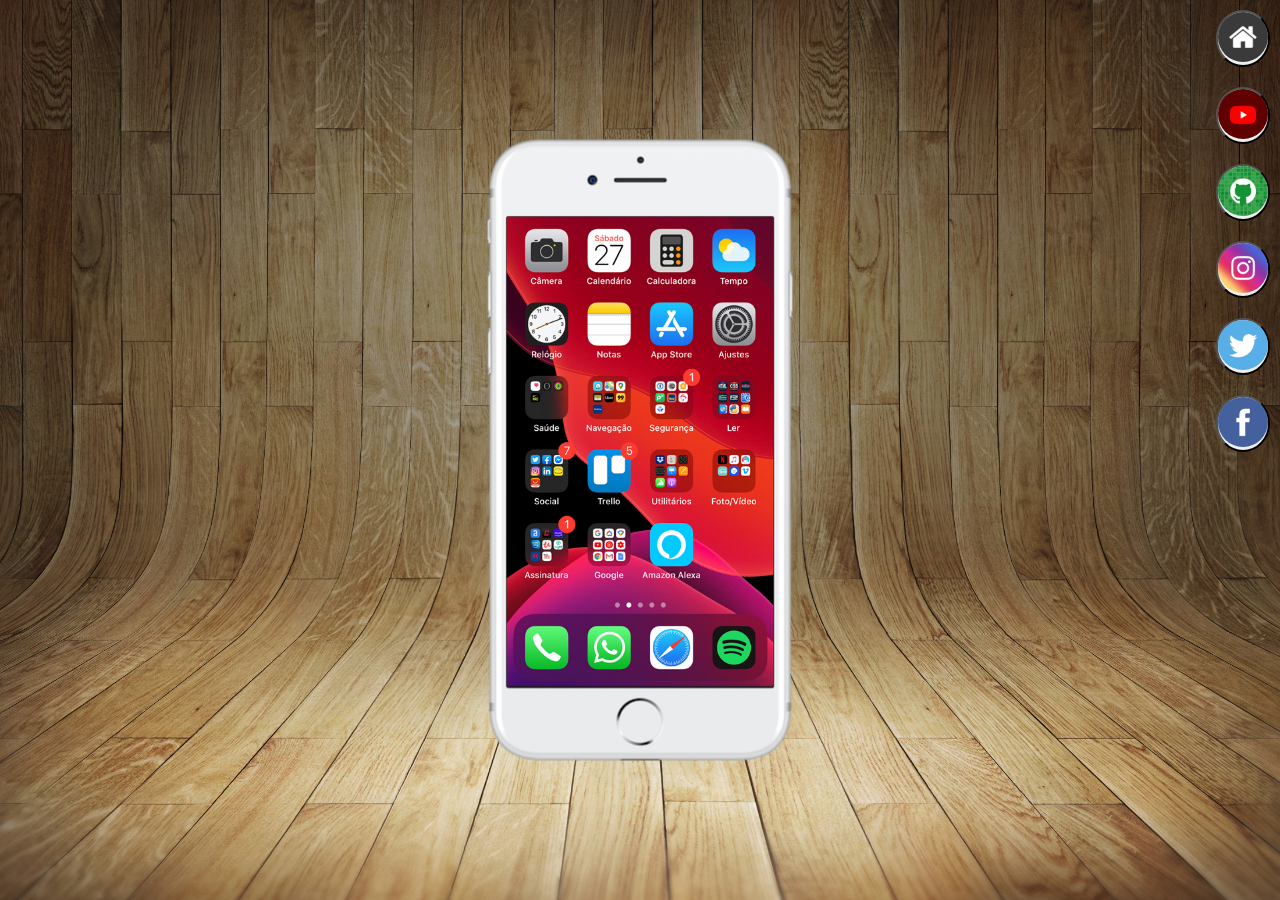
==== index.html @ 7637a015 "Projeto rede sociais" ====
<!DOCTYPE html>
<html lang="en">
<head>
    <meta charset="UTF-8">
    <meta http-equiv="X-UA-Compatible" content="IE=edge">
    <meta name="viewport" content="width=device-width, initial-scale=1.0">
    <title>Redes Sociais</title>
    <link rel="stylesheet" href="style/style.css">
    <link rel="shortcut icon" href="favicon.ico" type="image/x-icon">
</head>
<body>
    <main>
        <section id="telefone">
            <iframe src="home.html" frameborder="0"></iframe>
        </section>
        <section id="btn" style=" text-align: right; ">
            <button class="btn"><img src="imagens/logo-home.jpg" alt=""></button> <br>
            <button class="btn"><img src="imagens/logo-youtube.jpg" alt=""></button> <br>
            <button class="btn"><img src="imagens/logo-github.jpg" alt=""></button><br>
            <button class="btn"><img src="imagens/logo-instagram.jpg" alt=""></button><br>
            <button class="btn"><img src="imagens/logo-twitter.jpg" alt=""></button><br>
            <button class="btn"><img src="imagens/logo-facebook.jpg" alt=""></button>
        </section>
    </main>
</body>
</html>
---- style/style.css ----
* {
    padding: 0px;
    margin: 0px;
}

html, body {
    height: 100vh;
    width: 100vw;
    background-color: black;
}

body {
    background: url(../imagens/fundo-madeira.jpg) no-repeat center center;
    background-size: cover;
    background-attachment: fixed;
}

main {
    position: relative;
    height: 100vh;
}

section#telefone {
    position: absolute;
    top: 50%;
    left: 50%;
    transform: translate(-50%, -50%);
    width: 311px;
    height: 627px;
    background: url(../imagens/frame-iphone.png) no-repeat;
}

section#telefone > iframe {
    width: 267px;
    height: 470px;
    position: relative;
    left: 7%;
    top: 12.7%;
}
.btn {
    border-radius: 50%;
    margin: 10px;
}

img {
    width: 50px;
    border-radius: 50%;
    
}
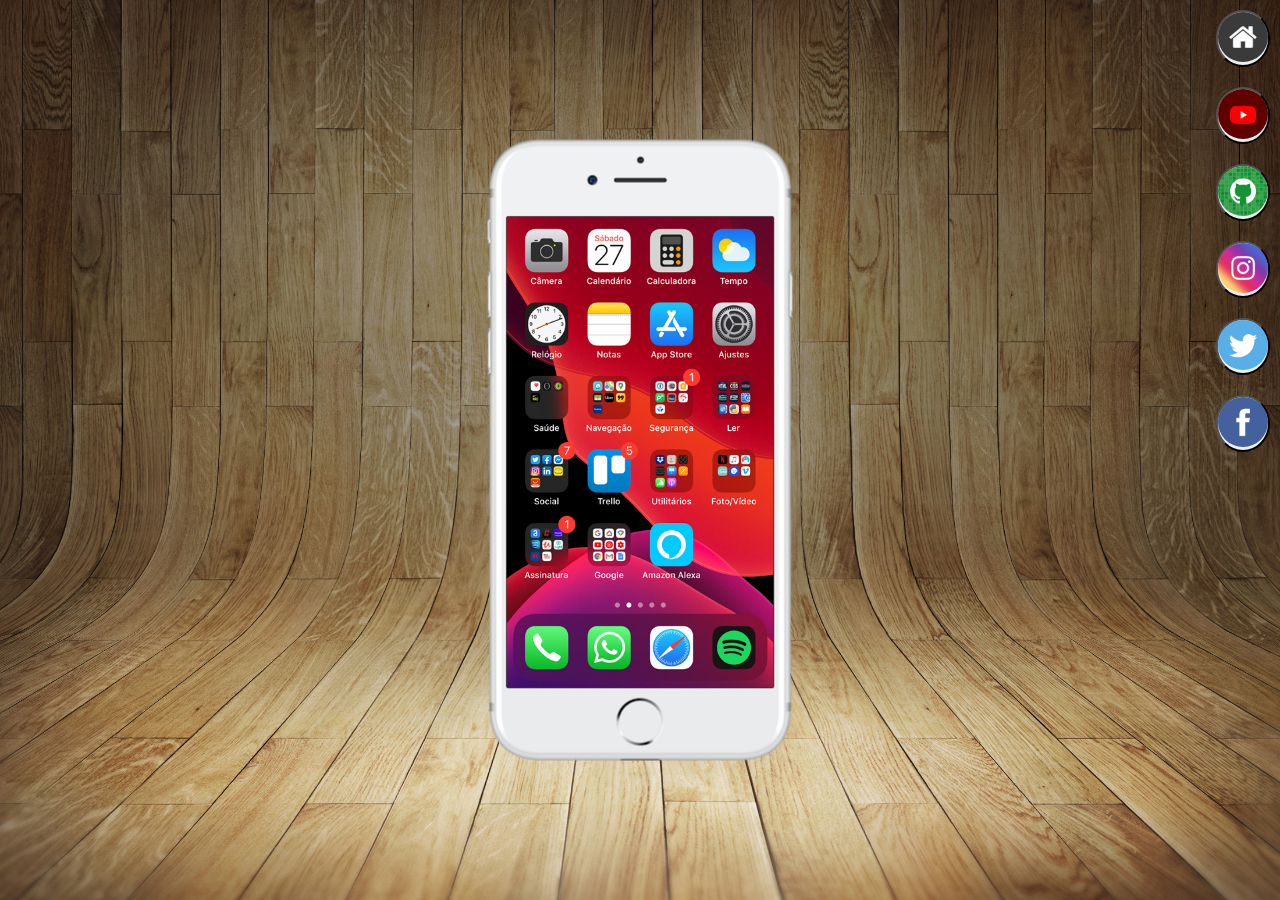
==== commit 6b0db990: "coluna dos botões" ====
--- a/index.html
+++ b/index.html
@@ -11,15 +11,15 @@
 <body>
     <main>
         <section id="telefone">
-            <iframe src="home.html" frameborder="0"></iframe>
+            <iframe src="home.html" name="frame" frameborder="0"></iframe>
         </section>
-        <section id="btn" style=" text-align: right; ">
-            <button class="btn"><img src="imagens/logo-home.jpg" alt=""></button> <br>
-            <button class="btn"><img src="imagens/logo-youtube.jpg" alt=""></button> <br>
-            <button class="btn"><img src="imagens/logo-github.jpg" alt=""></button><br>
-            <button class="btn"><img src="imagens/logo-instagram.jpg" alt=""></button><br>
-            <button class="btn"><img src="imagens/logo-twitter.jpg" alt=""></button><br>
-            <button class="btn"><img src="imagens/logo-facebook.jpg" alt=""></button>
+        <section id="btnn">
+            <a href="home.html" target="frame"><button class="btn"><img src="imagens/logo-home.jpg" alt=""></button></a> <br>
+            <a href="yt.html" target="frame"><button class="btn"><img src="imagens/logo-youtube.jpg" alt=""></button></a> <br>
+            <a href=""><button class="btn"><img src="imagens/logo-github.jpg" alt=""></button></a><br>
+            <a href=""><button class="btn"><img src="imagens/logo-instagram.jpg" alt=""></button></a><br>
+            <a href=""><button class="btn"><img src="imagens/logo-twitter.jpg" alt=""></button></a><br>
+            <a href="facebook.html" target="frame"><button class="btn"><img src="imagens/logo-facebook.jpg" alt=""></button></a>
         </section>
     </main>
 </body>
--- a/style/style.css
+++ b/style/style.css
@@ -32,18 +32,28 @@
 
 section#telefone > iframe {
     width: 267px;
-    height: 470px;
+    height: 471px;
     position: relative;
-    left: 7%;
+    left: 7.2%;
     top: 12.7%;
 }
 .btn {
     border-radius: 50%;
     margin: 10px;
+    cursor: pointer;
 }
-
+a {
+    cursor: pointer;
+}
 img {
     width: 50px;
     border-radius: 50%;
     
-}+}
+a {
+    display: inline;
+}
+section#btnn {
+    text-align: right; 
+    
+}
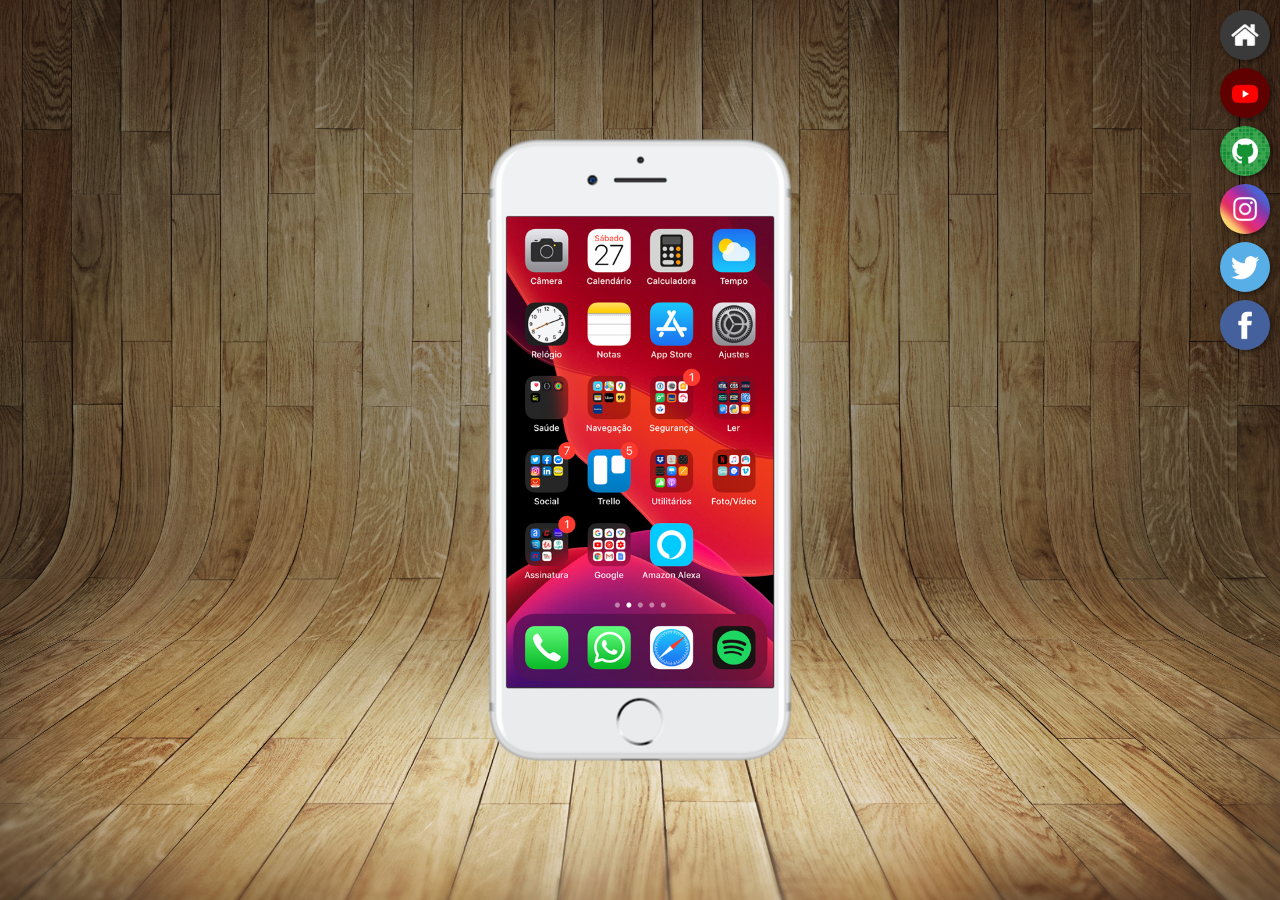
==== commit 071b7834: "Projeto sociais" ====
--- a/index.html
+++ b/index.html
@@ -5,22 +5,42 @@
     <meta http-equiv="X-UA-Compatible" content="IE=edge">
     <meta name="viewport" content="width=device-width, initial-scale=1.0">
     <title>Redes Sociais</title>
+    <link href="https://fonts.googleapis.com/icon?family=Material+Icons" rel="stylesheet">
     <link rel="stylesheet" href="style/style.css">
     <link rel="shortcut icon" href="favicon.ico" type="image/x-icon">
 </head>
-<body>
+<body onresize="tamanhoTela()">
     <main>
-        <section id="telefone">
+        <section id="tela">
             <iframe src="home.html" name="frame" frameborder="0"></iframe>
         </section>
-        <section id="btnn">
-            <a href="home.html" target="frame"><button class="btn"><img src="imagens/logo-home.jpg" alt=""></button></a> <br>
-            <a href="yt.html" target="frame"><button class="btn"><img src="imagens/logo-youtube.jpg" alt=""></button></a> <br>
-            <a href=""><button class="btn"><img src="imagens/logo-github.jpg" alt=""></button></a><br>
-            <a href=""><button class="btn"><img src="imagens/logo-instagram.jpg" alt=""></button></a><br>
-            <a href=""><button class="btn"><img src="imagens/logo-twitter.jpg" alt=""></button></a><br>
-            <a href="facebook.html" target="frame"><button class="btn"><img src="imagens/logo-facebook.jpg" alt=""></button></a>
+        <section id="redes-sociais">
+            <span id="menu" class="material-icons" onclick="clickmenu()">menu</span>
+            <nav id="itens_navegacao">
+                <a href="home.html" target="frame"><img src="imagens/logo-home.jpg" alt="home" class="image-redes-sociais"></a><br>
+                <a href="pagina-sociais/yt.html" target="frame"><img src="imagens/logo-youtube.jpg" alt="Youtube" class="image-redes-sociais"></a> <br>
+                <a href="pagina-sociais/github.html" target="frame"><img src="imagens/logo-github.jpg" alt="Github" class="image-redes-sociais"></a><br>
+                <a href="pagina-sociais/instagram.html" target="frame"><img src="imagens/logo-instagram.jpg" alt="Instagram" class="image-redes-sociais"></a><br>
+                <a href="pagina-sociais/twitter.html" target="frame"><img src="imagens/logo-twitter.jpg" alt="Twitter" class="image-redes-sociais"></a><br>
+                <a href="pagina-sociais/facebook.html" target="frame"><img src="imagens/logo-facebook.jpg" alt="Facebook" class="image-redes-sociais"></a>
+            </nav>
         </section>
     </main>
+    <script>
+        function tamanhoTela() {
+            if (window.innerWidth >= 768) {
+                itens_navegacao.style.display = 'block' 
+            } else {
+                itens_navegacao.style.display = 'none'
+            }
+        }
+        function clickmenu() { 
+            if (itens_navegacao.style.display == 'none') {
+                itens_navegacao.style.display = 'block'  
+            } else {
+                itens_navegacao.style.display = 'none'
+            }      
+        }
+    </script>
 </body>
 </html>--- a/style/style.css
+++ b/style/style.css
@@ -1,6 +1,7 @@
 * {
     padding: 0px;
     margin: 0px;
+    box-sizing: border-box;
 }
 
 html, body {
@@ -20,7 +21,7 @@
     height: 100vh;
 }
 
-section#telefone {
+section#tela {
     position: absolute;
     top: 50%;
     left: 50%;
@@ -28,32 +29,66 @@
     width: 311px;
     height: 627px;
     background: url(../imagens/frame-iphone.png) no-repeat;
+    z-index: 1;
 }
 
-section#telefone > iframe {
+section#tela > iframe {
     width: 267px;
     height: 471px;
     position: relative;
     left: 7.2%;
     top: 12.7%;
 }
-.btn {
-    border-radius: 50%;
-    margin: 10px;
+
+section#redes-sociais {
+    position: absolute;
+    right: 0px;
+    z-index: 2;
+    padding: 5px; 
+}
+
+section#redes-sociais nav#itens_navegacao {
+    display: none;
+    margin: 3px;
+}
+
+section#redes-sociais img.image-redes-sociais {
+    width: 50px;
+    border-radius: 50%;  
+    margin: 2px;
+    box-shadow: 2px 2px 5px rgba(0, 0, 0, 0.459);
+}
+
+section#redes-sociais img.image-redes-sociais:hover {
+    border: 2px solid rgba(255, 255, 255, 0.774);
+    transform: translate(-5px, -3px);
+    box-shadow: 4px 4px rgba(0, 0, 0, 0.637);
+}           
+
+section#redes-sociais span.material-icons {
+    text-align: center;
+    display: block;
+    font-size: 45px;
     cursor: pointer;
+    color: #ddc07e;
 }
-a {
-    cursor: pointer;
+
+section#redes-sociais span.material-icons:hover {
+    transform: translate(-5px, -3px);
 }
-img {
-    width: 50px;
-    border-radius: 50%;
+
+@media screen and (min-width: 768px) {
+    section#redes-sociais span.material-icons {
+        display: none;
+    }
+    section#redes-sociais nav#itens_navegacao {
+        display: block;
+    }
+}
+
+
+
     
-}
-a {
-    display: inline;
-}
-section#btnn {
-    text-align: right; 
-    
-}
+
+
+
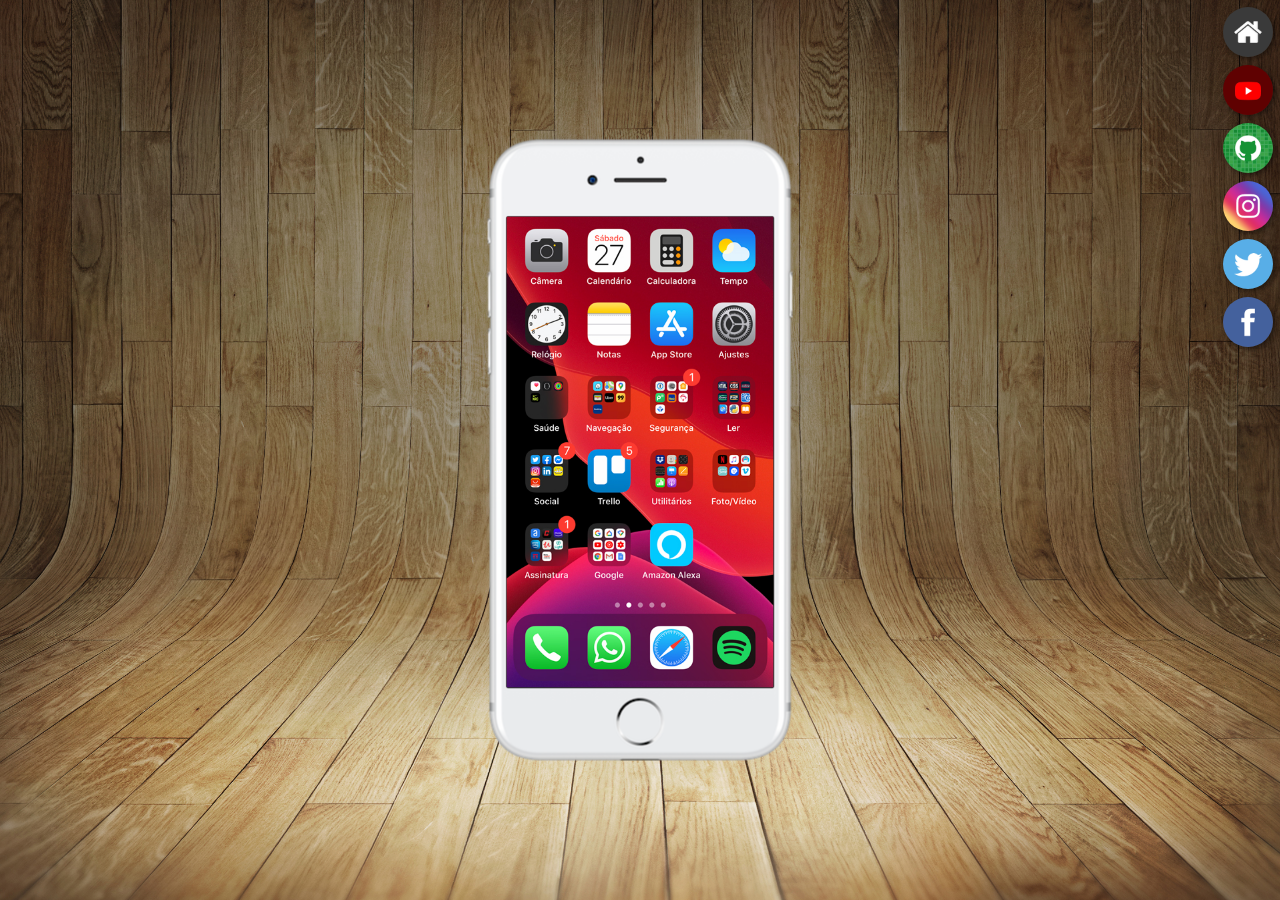
==== commit 3c000c9b: "Organizando as pastas" ====
--- a/index.html
+++ b/index.html
@@ -1,5 +1,5 @@
 <!DOCTYPE html>
-<html lang="en">
+<html lang="pt-br">
 <head>
     <meta charset="UTF-8">
     <meta http-equiv="X-UA-Compatible" content="IE=edge">
@@ -12,17 +12,17 @@
 <body onresize="tamanhoTela()">
     <main>
         <section id="tela">
-            <iframe src="home.html" name="frame" frameborder="0"></iframe>
+            <iframe src="home.html" name="tela" frameborder="0"></iframe>
         </section>
         <section id="redes-sociais">
-            <span id="menu" class="material-icons" onclick="clickmenu()">menu</span>
+            <span class="material-icons" onclick="clickmenu()">menu</span>
             <nav id="itens_navegacao">
-                <a href="home.html" target="frame"><img src="imagens/logo-home.jpg" alt="home" class="image-redes-sociais"></a><br>
-                <a href="pagina-sociais/yt.html" target="frame"><img src="imagens/logo-youtube.jpg" alt="Youtube" class="image-redes-sociais"></a> <br>
-                <a href="pagina-sociais/github.html" target="frame"><img src="imagens/logo-github.jpg" alt="Github" class="image-redes-sociais"></a><br>
-                <a href="pagina-sociais/instagram.html" target="frame"><img src="imagens/logo-instagram.jpg" alt="Instagram" class="image-redes-sociais"></a><br>
-                <a href="pagina-sociais/twitter.html" target="frame"><img src="imagens/logo-twitter.jpg" alt="Twitter" class="image-redes-sociais"></a><br>
-                <a href="pagina-sociais/facebook.html" target="frame"><img src="imagens/logo-facebook.jpg" alt="Facebook" class="image-redes-sociais"></a>
+                <a href="home.html" target="tela"><img src="imagens/logo-home.jpg" alt="home" class="image-redes-sociais"></a><br>
+                <a href="pag-sociais/yt.html" target="tela"><img src="imagens/logo-youtube.jpg" alt="Youtube" class="image-redes-sociais"></a> <br>
+                <a href="pag-sociais/github.html" target="tela"><img src="imagens/logo-github.jpg" alt="Github" class="image-redes-sociais"></a><br>
+                <a href="pag-sociais/instagram.html" target="tela"><img src="imagens/logo-instagram.jpg" alt="Instagram" class="image-redes-sociais"></a><br>
+                <a href="pag-sociais/twitter.html" target="tela"><img src="imagens/logo-twitter.jpg" alt="Twitter" class="image-redes-sociais"></a><br>
+                <a href="pag-sociais/facebook.html" target="tela"><img src="imagens/logo-facebook.jpg" alt="Facebook" class="image-redes-sociais"></a>
             </nav>
         </section>
     </main>
--- a/style/style.css
+++ b/style/style.css
@@ -47,7 +47,7 @@
     padding: 5px; 
 }
 
-section#redes-sociais nav#itens_navegacao {
+section#redes-sociais div#itens_navegacao {
     display: none;
     margin: 3px;
 }
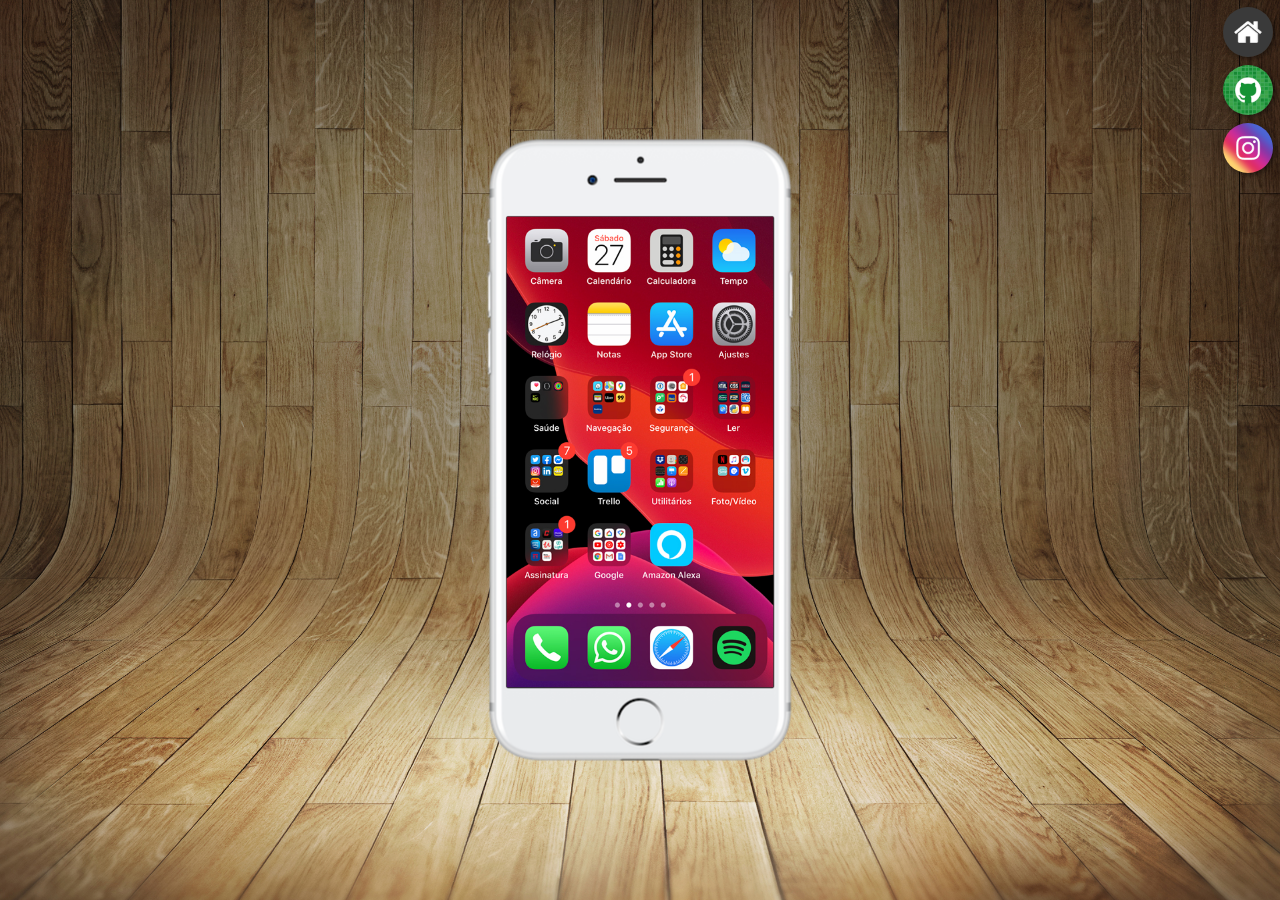
==== commit 84ce43ef: "Projeto finalizado" ====
--- a/index.html
+++ b/index.html
@@ -18,11 +18,8 @@
             <span class="material-icons" onclick="clickmenu()">menu</span>
             <nav id="itens_navegacao">
                 <a href="home.html" target="tela"><img src="imagens/logo-home.jpg" alt="home" class="image-redes-sociais"></a><br>
-                <a href="pag-sociais/yt.html" target="tela"><img src="imagens/logo-youtube.jpg" alt="Youtube" class="image-redes-sociais"></a> <br>
                 <a href="pag-sociais/github.html" target="tela"><img src="imagens/logo-github.jpg" alt="Github" class="image-redes-sociais"></a><br>
                 <a href="pag-sociais/instagram.html" target="tela"><img src="imagens/logo-instagram.jpg" alt="Instagram" class="image-redes-sociais"></a><br>
-                <a href="pag-sociais/twitter.html" target="tela"><img src="imagens/logo-twitter.jpg" alt="Twitter" class="image-redes-sociais"></a><br>
-                <a href="pag-sociais/facebook.html" target="tela"><img src="imagens/logo-facebook.jpg" alt="Facebook" class="image-redes-sociais"></a>
             </nav>
         </section>
     </main>
